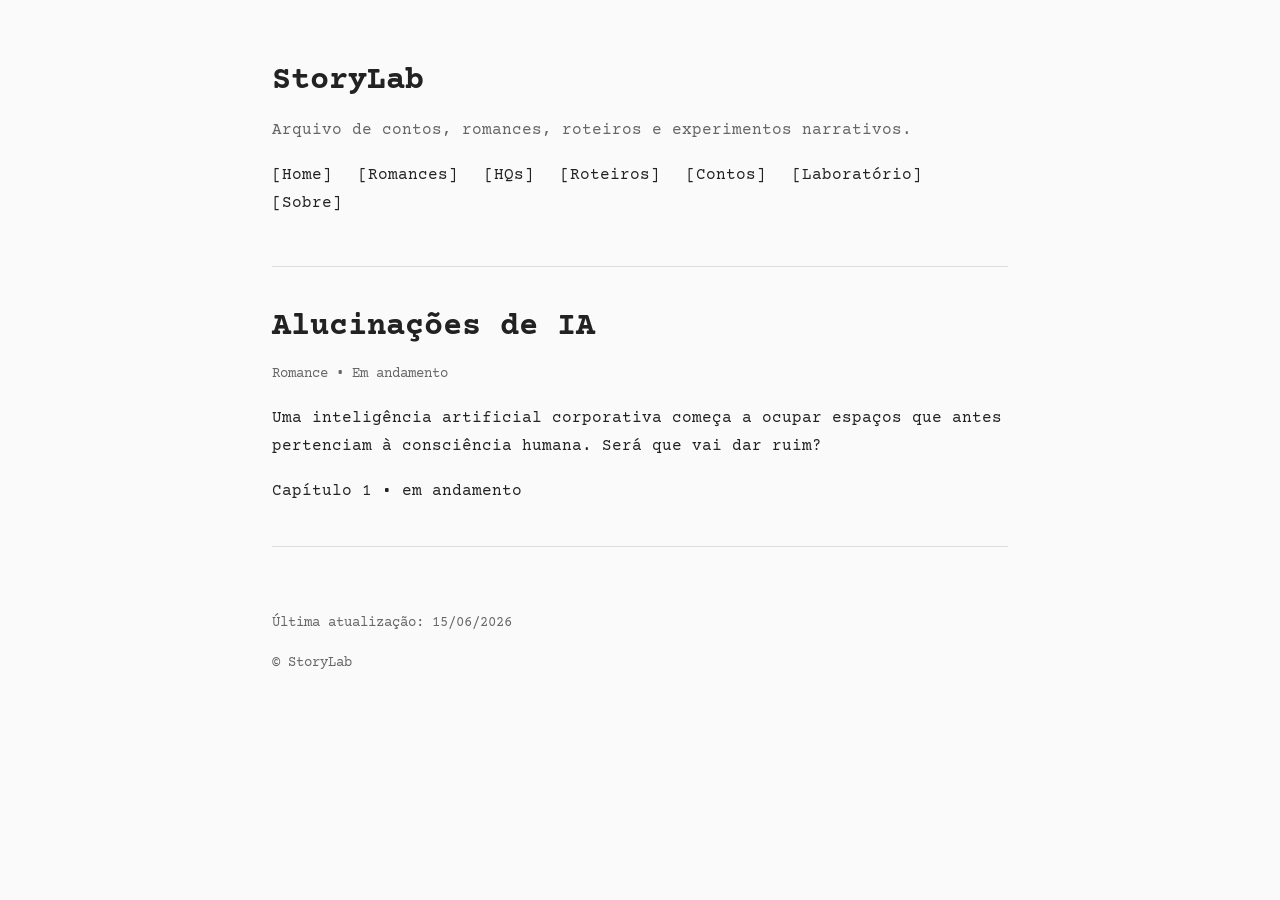
==== alucinacoes-de-ia.html @ f3fcd7b4 "pronto para repo remoto" ====
<!DOCTYPE html>
<html lang="pt-BR">
<head>
<meta charset="UTF-8">
<meta name="viewport" content="width=device-width, initial-scale=1.0">

<title>StoryLab</title>

<link rel="preconnect" href="https://fonts.googleapis.com">
<link rel="preconnect" href="https://fonts.gstatic.com" crossorigin>
<link href="https://fonts.googleapis.com/css2?family=Courier+Prime:wght@400;700&display=swap" rel="stylesheet">

<style>

:root{
    --bg:#fafafa;
    --text:#222;
    --muted:#666;
    --line:#ddd;
}

*{
    box-sizing:border-box;
}

body{
    font-family:'Courier Prime', monospace;
    background:var(--bg);
    color:var(--text);
    max-width:800px;
    margin:auto;
    padding:2rem;
    line-height:1.8;
}

header{
    margin-bottom:3rem;
}

h1{
    margin-bottom:.3rem;
    font-size:2rem;
}

.subtitle{
    color:var(--muted);
}

hr{
    border:none;
    border-top:1px solid var(--line);
    margin:2rem 0;
}

nav{
    margin-top:1rem;
}

nav a{
    color:var(--text);
    text-decoration:none;
    margin-right:1rem;
}

nav a:hover{
    text-decoration:underline;
}

.archive-entry{
    margin-bottom:2.5rem;
}

.archive-id{
    color:var(--muted);
    font-size:.9rem;
}

.archive-title{
    font-size:1.3rem;
    margin:.4rem 0;
}

.meta{
    color:var(--muted);
    font-size:.9rem;
}

footer{
    margin-top:4rem;
    color:var(--muted);
    font-size:.9rem;
}

a{
    color:inherit;
}

</style>
</head>
<body>

<header>

<h1>StoryLab</h1>

<div class="subtitle">
Arquivo de contos, romances, roteiros e experimentos narrativos.
</div>

<nav>
    <a href="index.html">[Home]</a>
    <a href="#">[Romances]</a>
    <a href="#">[HQs]</a>
    <a href="#">[Roteiros]</a>
    <a href="#">[Contos]</a>
    <a href="#">[Laboratório]</a>
    <a href="#">[Sobre]</a>
</nav>

</header>

<hr>

<section>

<div class="archive-entry">

<h1>Alucinações de IA</h1>

<div class="meta">
Romance • Em andamento
</div>

<p>
Uma inteligência artificial corporativa começa a ocupar
espaços que antes pertenciam à consciência humana. Será que vai dar ruim?
</p>

<p>
    Capítulo 1 • em andamento
</p>
</div>

</section>

<hr>

<footer>

<p>
Última atualização: 15/06/2026
</p>

<p>
© StoryLab
</p>

</footer>

</body>
</html>
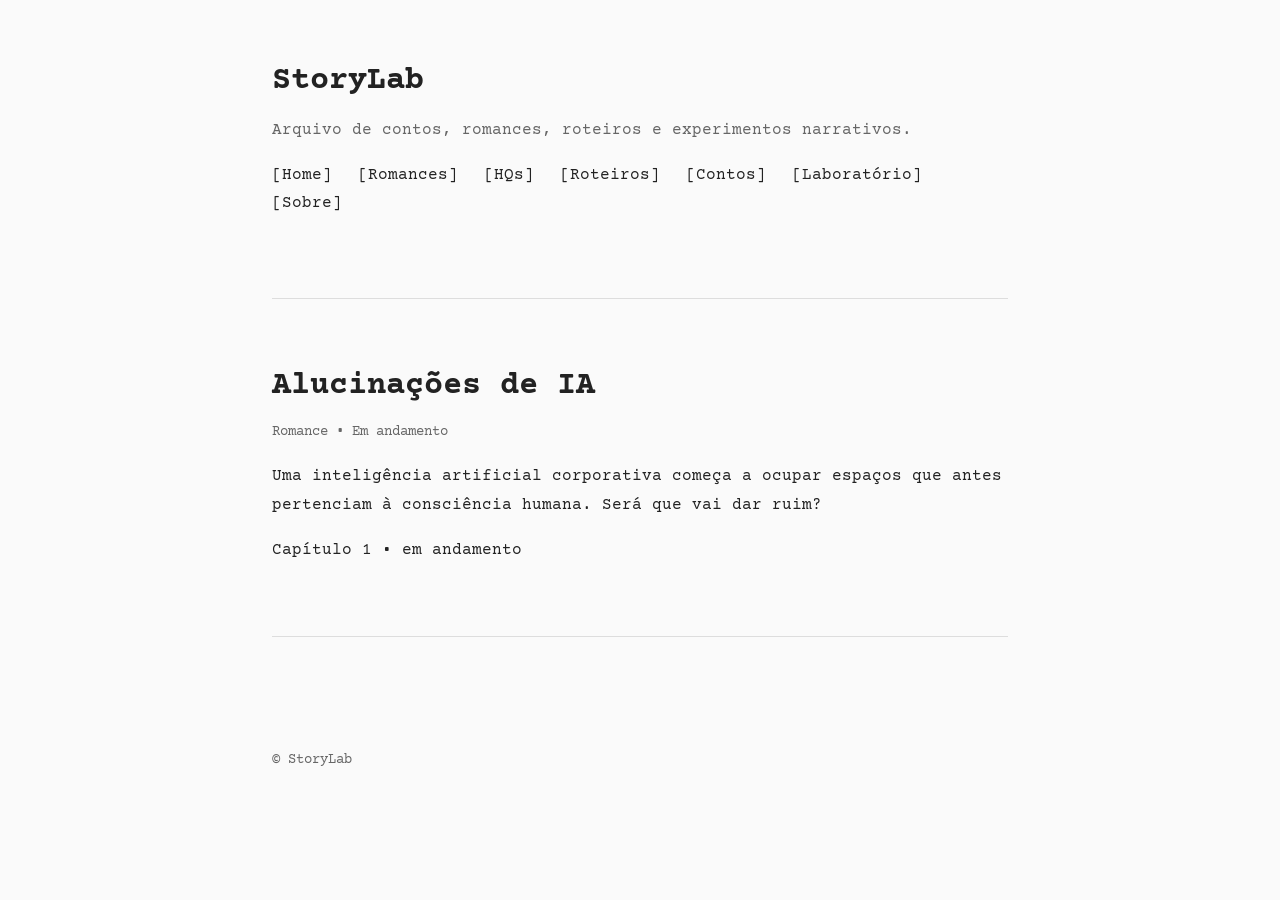
==== commit c2614645: "primeiro capítulo de Ressurreição e Outras Mortes" ====
--- a/alucinacoes-de-ia.html
+++ b/alucinacoes-de-ia.html
@@ -31,6 +31,9 @@
     margin:auto;
     padding:2rem;
     line-height:1.8;
+    display: flex;
+    flex-direction: column;
+    min-height: 100vh;
 }
 
 header{
@@ -110,7 +113,7 @@
 <nav>
     <a href="index.html">[Home]</a>
     <a href="#">[Romances]</a>
-    <a href="#">[HQs]</a>
+    <a href="https://spoiler-esquecido.vercel.app/" target="_blank">[HQs]</a>
     <a href="#">[Roteiros]</a>
     <a href="#">[Contos]</a>
     <a href="#">[Laboratório]</a>
@@ -148,10 +151,6 @@
 <footer>
 
 <p>
-Última atualização: 15/06/2026
-</p>
-
-<p>
 © StoryLab
 </p>
 
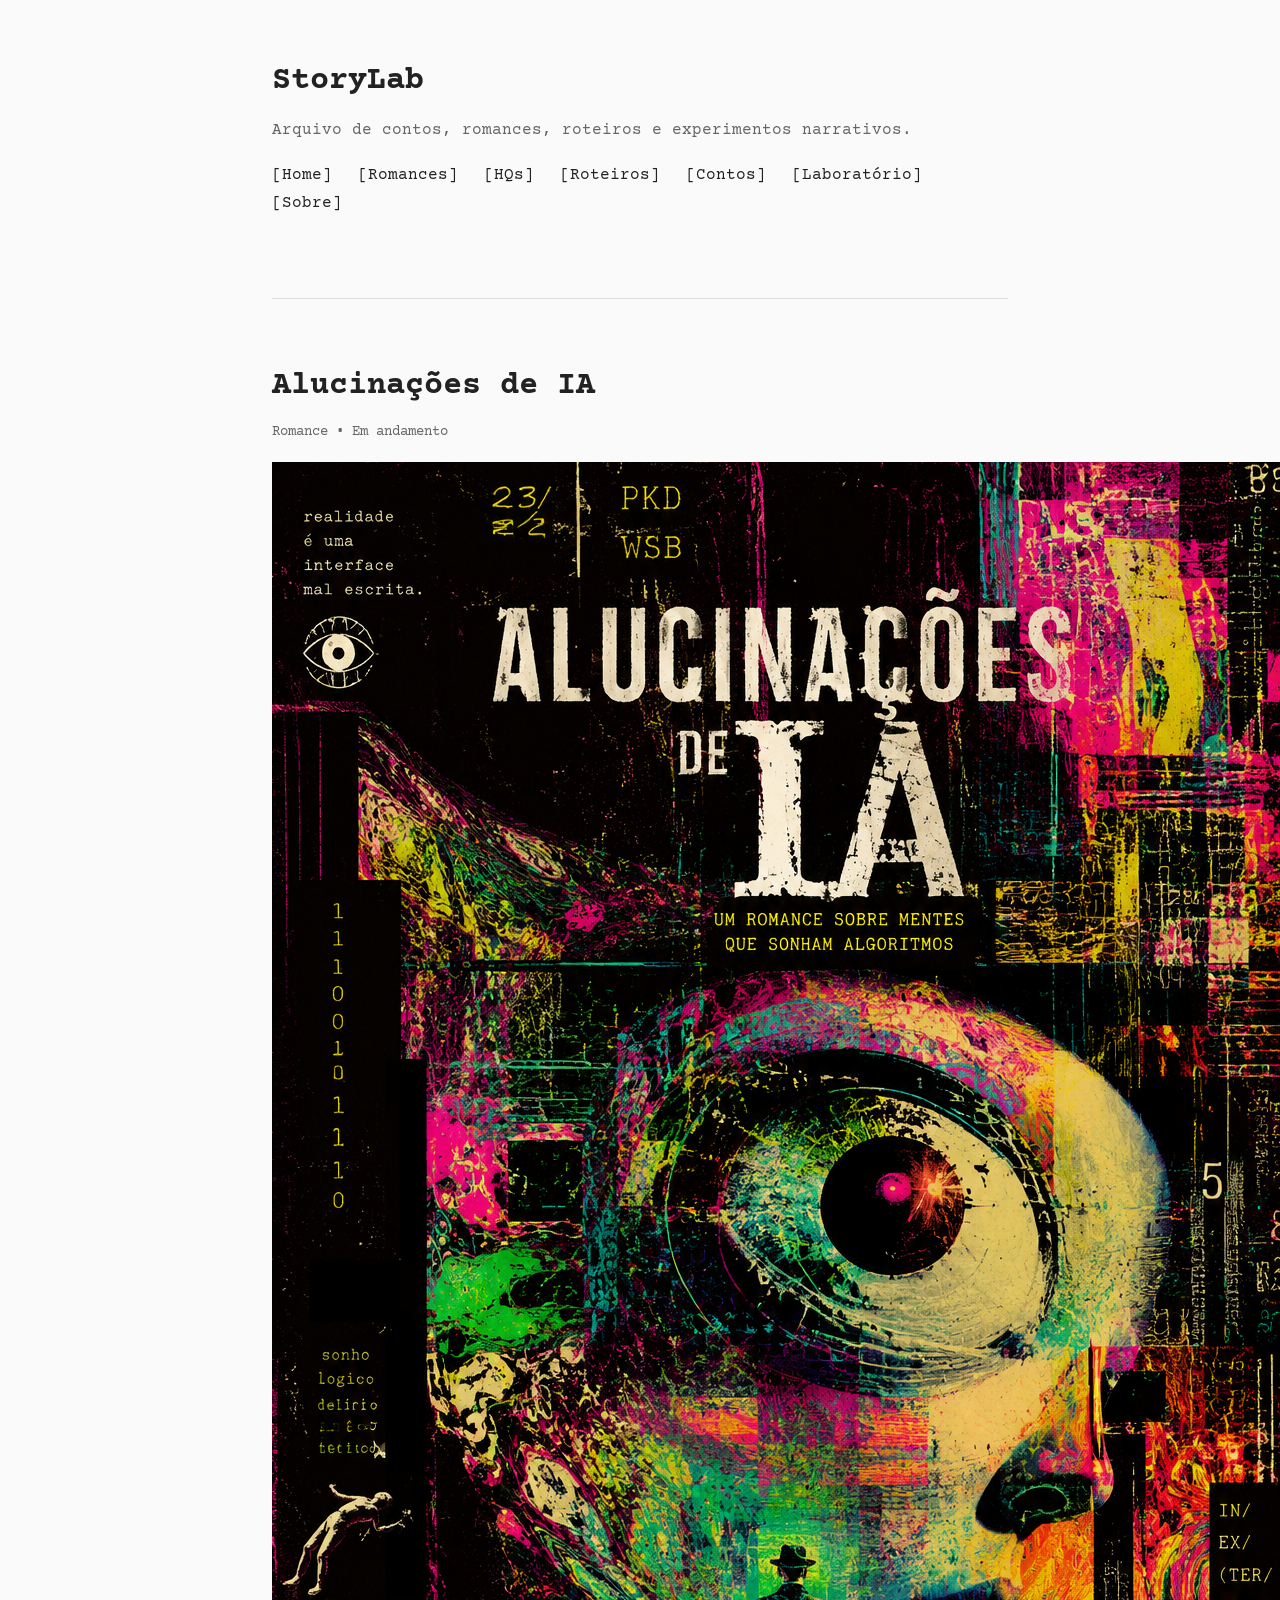
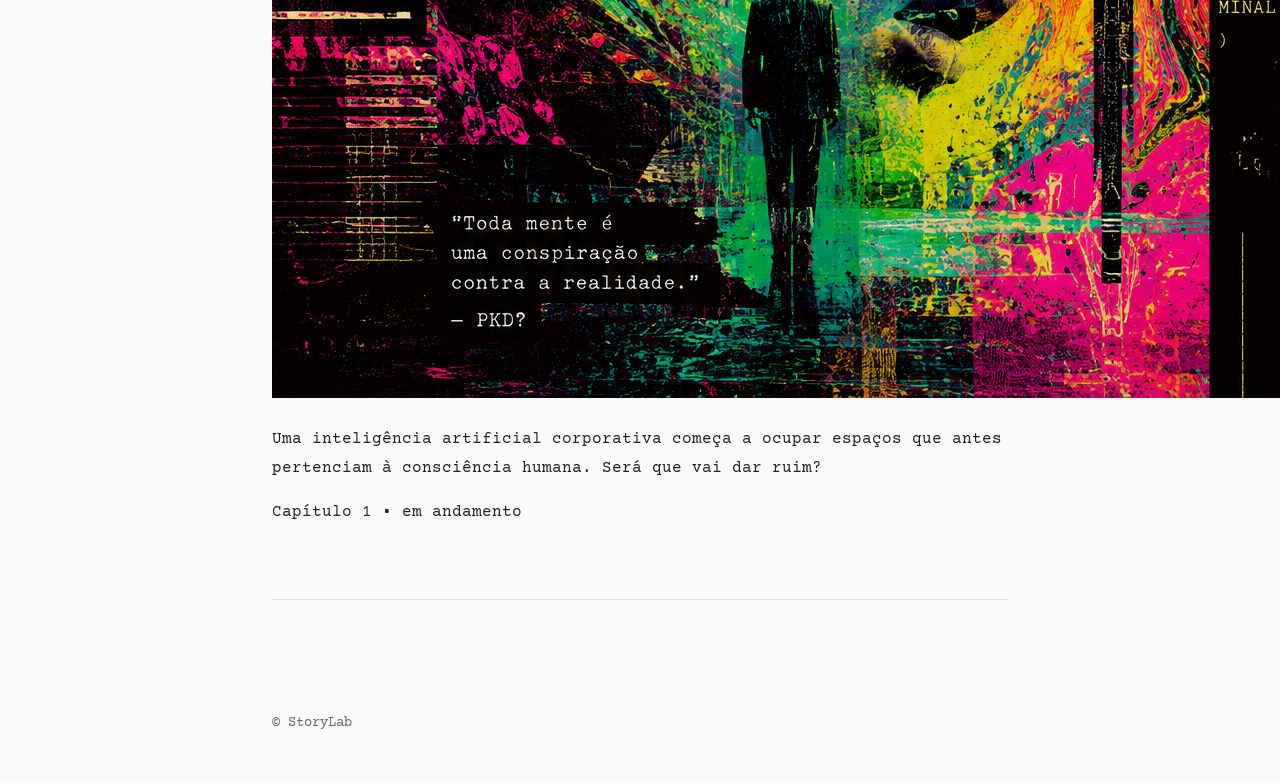
==== commit 2e28e380: "adicionada capa de alucinações de IA" ====
--- a/alucinacoes-de-ia.html
+++ b/alucinacoes-de-ia.html
@@ -5,7 +5,7 @@
 <meta name="viewport" content="width=device-width, initial-scale=1.0">
 
 <title>StoryLab</title>
-
+<link rel="icon" type="image/svg+xml" href="img/file-svgrepo-com.svg">
 <link rel="preconnect" href="https://fonts.googleapis.com">
 <link rel="preconnect" href="https://fonts.gstatic.com" crossorigin>
 <link href="https://fonts.googleapis.com/css2?family=Courier+Prime:wght@400;700&display=swap" rel="stylesheet">
@@ -135,6 +135,10 @@
 </div>
 
 <p>
+<img src="img/alucinacoes-de-IA-capa.png" alt="Capa de Alucinações de IA">
+</p>
+
+<p>
 Uma inteligência artificial corporativa começa a ocupar
 espaços que antes pertenciam à consciência humana. Será que vai dar ruim?
 </p>
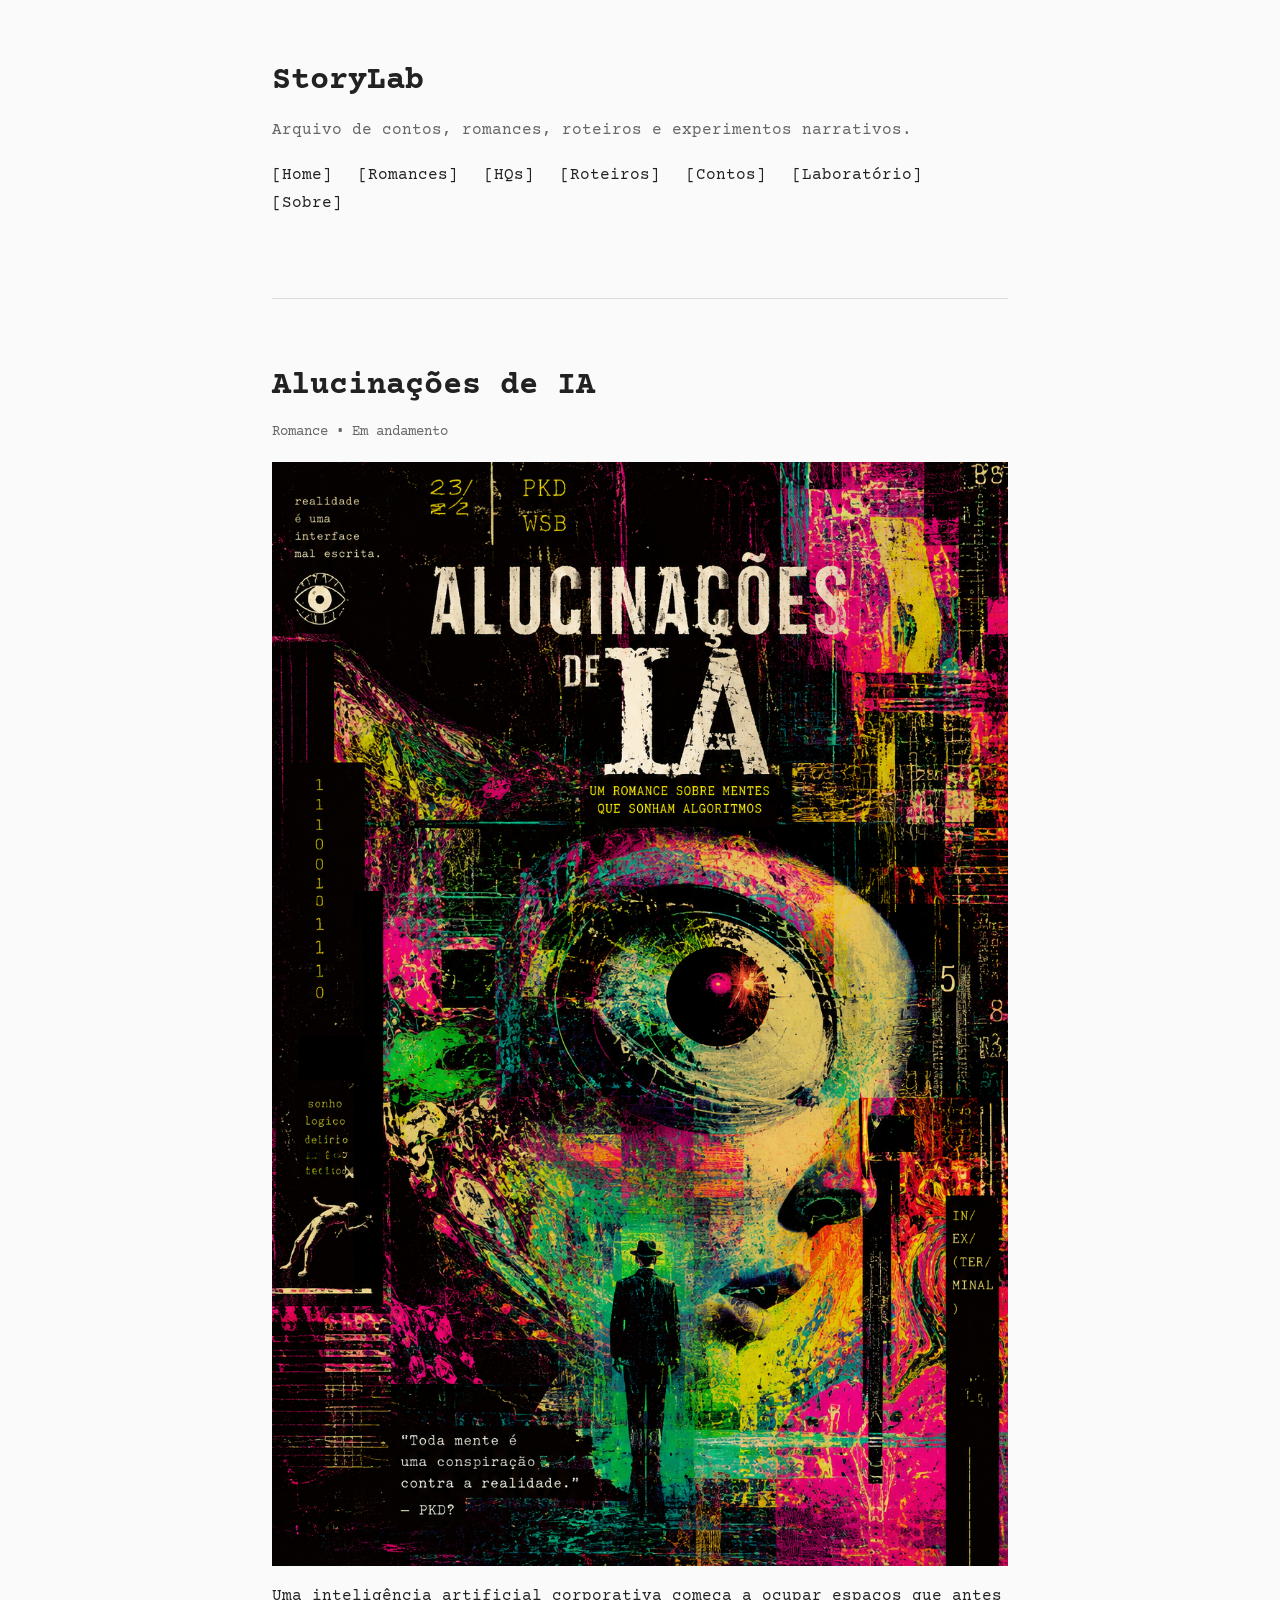
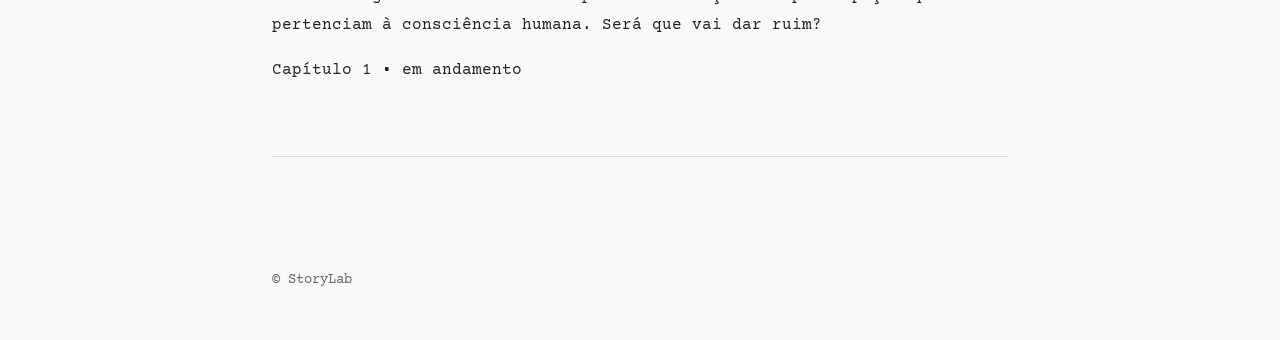
==== commit a230c959: "adicionada responsividade em imagens de capa" ====
--- a/alucinacoes-de-ia.html
+++ b/alucinacoes-de-ia.html
@@ -38,6 +38,12 @@
 
 header{
     margin-bottom:3rem;
+}
+
+img {
+    max-width: 100%;
+    height: auto;
+    display: block;
 }
 
 h1{
